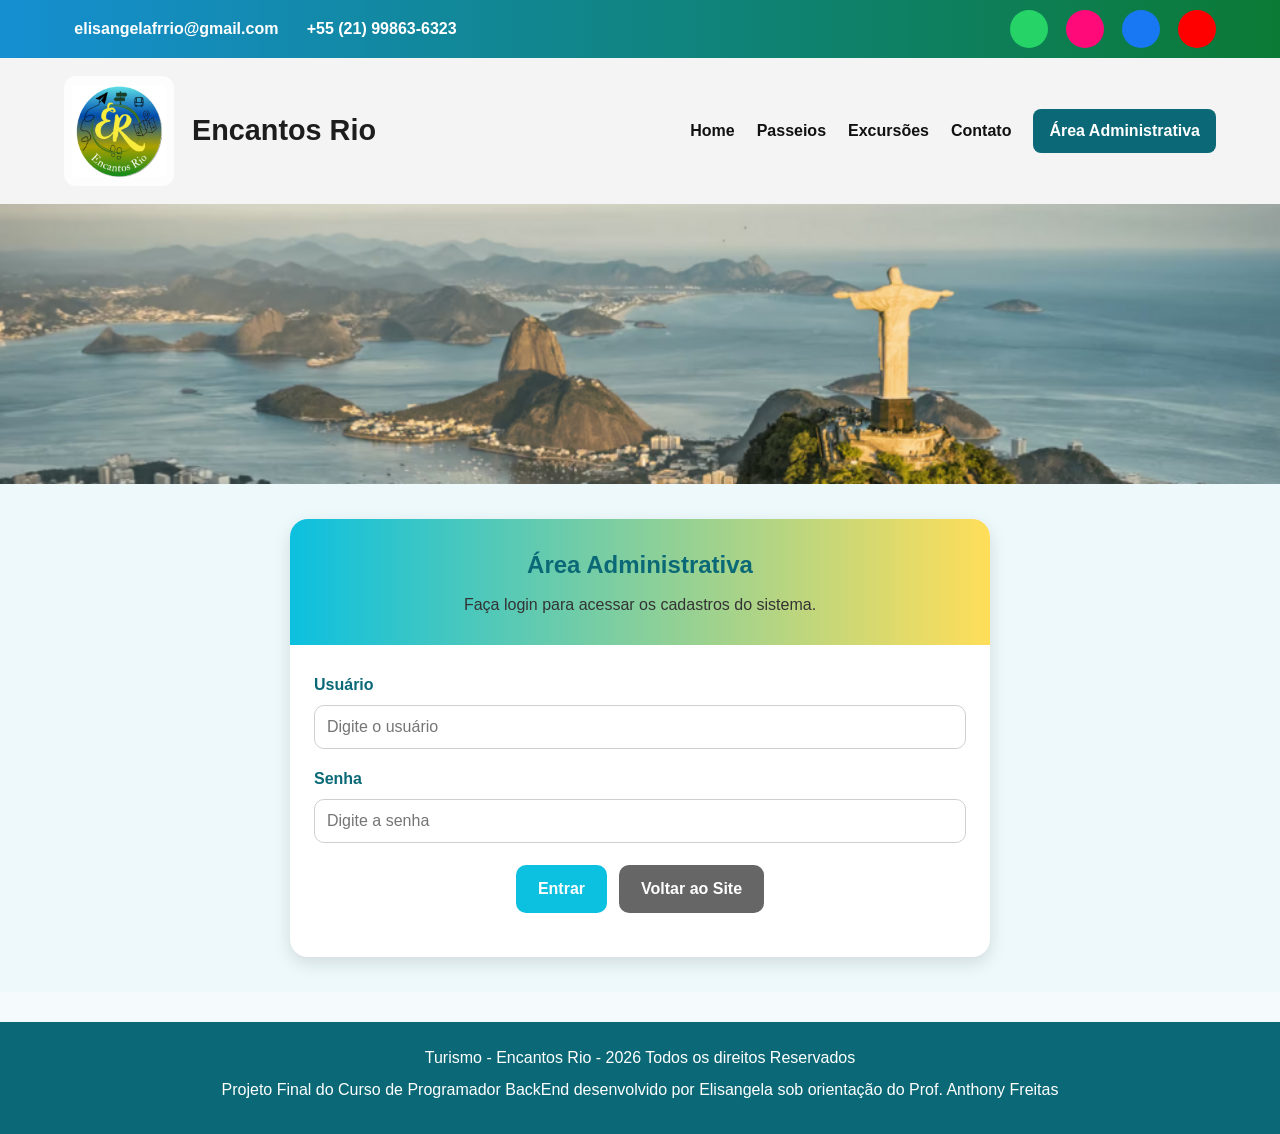
==== cliente.html @ 054d8b11 "Add files via upload" ====
<!DOCTYPE html>
<html lang="pt-BR">
<head>
    <meta charset="UTF-8">
    <meta name="viewport" content="width=device-width, initial-scale=1.0">
    <title>Clientes - Encantos Rio</title>
    <link rel="stylesheet" href="style.css">
</head>
<body onload="verificarLogin(); listarClientes()">
  <header class="topo-interno">
    <h1>Cadastro de Clientes</h1>
    <nav class="menu">
      <a href="admin.html">Painel</a>
      <a href="cliente.html">Clientes</a>
      <a href="passeio.html">Passeios</a>
      <a href="venda.html">Vendas</a>
      <a href="#" onclick="logout()">Sair</a>
    </nav>
  </header>

    <main class="container pagina">
        <section class="form-section">
            <h2>Novo Cliente</h2>

            <form id="formCliente">
                <div class="grid-form">
                    <div>
                        <label for="nomeCliente">Nome</label>
                        <input type="text" id="nomeCliente" required>
                    </div>

                    <div>
                        <label for="cpfCliente">CPF</label>
                        <input type="text" id="cpfCliente" required>
                    </div>

                    <div>
                        <label for="dataNascimentoCliente">Data de Nascimento</label>
                        <input type="date" id="dataNascimentoCliente">
                    </div>

                    <div>
                        <label for="idiomaCliente">Idioma</label>
                        <input type="text" id="idiomaCliente">
                    </div>

                    <div>
                        <label for="enderecoCliente">Endereço</label>
                        <input type="text" id="enderecoCliente">
                    </div>

                    <div>
                        <label for="bairroCliente">Bairro</label>
                        <input type="text" id="bairroCliente">
                    </div>

                    <div>
                        <label for="cidadeCliente">Cidade</label>
                        <input type="text" id="cidadeCliente">
                    </div>

                    <div>
                        <label for="telefoneCliente">Telefone</label>
                        <input type="text" id="telefoneCliente">
                    </div>

                    <div>
                        <label for="emailCliente">Email</label>
                        <input type="email" id="emailCliente">
                    </div>
                </div>

                <button type="submit" class="btn">Cadastrar Cliente</button>
            </form>

            <p id="mensagemCliente" class="mensagem"></p>
        </section>

        <section class="busca-section">
            <h2>Buscar Cliente</h2>

            <div class="barra-busca">
                <input type="number" id="buscarIdCliente" placeholder="Buscar por ID">
                <button class="btn" onclick="buscarClientePorId()">Buscar ID</button>
            </div>

            <div class="barra-busca">
                <input type="text" id="buscarNomeCliente" placeholder="Buscar por nome">
                <button class="btn" onclick="buscarClientePorNome()">Buscar Nome</button>
            </div>

            <div class="barra-busca">
                <button class="btn" onclick="listarClientes()">Listar Todos</button>
            </div>
        </section>

        <section class="tabela-section">
            <h2>Lista de Clientes</h2>
            <div class="tabela-container">
                <table>
                    <thead>
                        <tr>
                            <th>ID</th>
                            <th>Nome</th>
                            <th>CPF</th>
                            <th>Cidade</th>
                            <th>Telefone</th>
                            <th>Email</th>
                        </tr>
                    </thead>
                    <tbody id="tabelaClientes"></tbody>
                </table>
            </div>
        </section>
    </main>

    <script src="script.js"></script>
</body>
</html>
---- style.css ----
* {
    margin: 0;
    padding: 0;
    box-sizing: border-box;
}

body {
    font-family: Arial, sans-serif;
    background: #f5fbfc;
    color: #222;
    line-height: 1.5;
}

.container {
    width: 90%;
    max-width: 1200px;
    margin: 0 auto;
}

.topo {
    background: linear-gradient(90deg, #0cc0df, #ffde59);
    padding-bottom: 10px;
    box-shadow: 0 2px 8px rgba(0, 0, 0, 0.15);
}

.topo-conteudo {
    display: flex;
    align-items: center;
    gap: 20px;
    padding: 20px 0;
}

.logo {
    width: 110px;
    height: 110px;
    object-fit: contain;
    background: #ffffffcc;
    border-radius: 12px;
    padding: 8px;
}

.titulo-area h1 {
    font-size: 2rem;
    margin-bottom: 5px;
}

.titulo-area p {
    font-size: 1rem;
    max-width: 700px;
}

.menu {
    display: flex;
    justify-content: center;
    gap: 12px;
    flex-wrap: wrap;
    padding: 10px 15px;
}

.menu a {
    text-decoration: none;
    color: #222;
    font-weight: bold;
    background: #ffffffcc;
    padding: 10px 18px;
    border-radius: 25px;
    transition: 0.3s;
}

.menu a:hover {
    background: #fff;
    transform: translateY(-2px);
}

.hero {
    padding: 50px 0;
    text-align: center;
}

.hero h2 {
    font-size: 2rem;
    margin-bottom: 18px;
}

.hero p {
    max-width: 850px;
    margin: 0 auto 12px;
}

.botoes-home {
    margin-top: 25px;
    display: flex;
    justify-content: center;
    gap: 14px;
    flex-wrap: wrap;
}

.btn {
    display: inline-block;
    background: #0cc0df;
    color: #fff;
    text-decoration: none;
    border: none;
    padding: 12px 20px;
    border-radius: 10px;
    cursor: pointer;
    font-weight: bold;
    transition: 0.3s;
}

.btn:hover {
    background: #099cb6;
}

.secao {
    padding: 35px 0;
}

.secao h2 {
    margin-bottom: 20px;
    text-align: center;
}

.cards {
    display: grid;
    grid-template-columns: repeat(auto-fit, minmax(250px, 1fr));
    gap: 18px;
}

.card {
    background: #fff;
    border-radius: 14px;
    padding: 20px;
    box-shadow: 0 3px 10px rgba(0, 0, 0, 0.08);
}

.card h3 {
    margin-bottom: 10px;
    color: #067c8f;
}

.contato p {
    margin-bottom: 10px;
}

.rodape {
    margin-top: 30px;
    text-align: center;
    padding: 20px;
    background: #0b7988;
    color: #fff;
}

.pagina {
    padding: 30px 0 40px;
}

.form-section,
.busca-section,
.tabela-section {
    background: #fff;
    border-radius: 14px;
    padding: 22px;
    margin-bottom: 25px;
    box-shadow: 0 3px 10px rgba(0, 0, 0, 0.08);
}

.form-section h2,
.busca-section h2,
.tabela-section h2 {
    margin-bottom: 18px;
    color: #067c8f;
}

.grid-form {
    display: grid;
    grid-template-columns: repeat(auto-fit, minmax(220px, 1fr));
    gap: 16px;
    margin-bottom: 18px;
}

.grid-form div {
    display: flex;
    flex-direction: column;
}

.campo-largo {
    grid-column: 1 / -1;
}

label {
    margin-bottom: 6px;
    font-weight: bold;
}

input,
select,
textarea {
    padding: 10px;
    border: 1px solid #ccc;
    border-radius: 8px;
    font-size: 1rem;
}

textarea {
    min-height: 100px;
    resize: vertical;
}

.barra-busca {
    display: flex;
    gap: 10px;
    flex-wrap: wrap;
    margin-bottom: 12px;
}

.tabela-container {
    overflow-x: auto;
}

table {
    width: 100%;
    border-collapse: collapse;
    min-width: 750px;
}

th,
td {
    border: 1px solid #ddd;
    padding: 10px;
    text-align: left;
}

th {
    background: #0cc0df;
    color: #fff;
}

tr:nth-child(even) {
    background: #f8f8f8;
}

.mensagem {
    margin-top: 12px;
    font-weight: bold;
    color: #067c8f;
}

@media (max-width: 768px) {
    .topo-conteudo {
        flex-direction: column;
        text-align: center;
    }

    .logo {
        width: 90px;
        height: 90px;
    }

    .hero h2 {
        font-size: 1.6rem;
    }
}

.barra-topo {
  background: linear-gradient(90deg, #158fd1, #0b7a35);
  color: white;
  padding: 10px 0;
  font-weight: bold;
}

.barra-topo-conteudo {
  display: flex;
  justify-content: space-between;
  align-items: center;
  gap: 20px;
  flex-wrap: wrap;
}

.topo-esquerda,
.topo-direita {
  display: flex;
  align-items: center;
  gap: 18px;
  flex-wrap: wrap;
}

.icone-social {
  width: 38px;
  height: 38px;
  border-radius: 50%;
  display: inline-flex;
  justify-content: center;
  align-items: center;
  color: white;
  text-decoration: none;
  font-size: 1.1rem;
  transition: 0.3s;
}

.icone-social:hover {
  transform: scale(1.08);
  opacity: 0.9;
}

.whatsapp {
  background: #25d366;
}

.instagram {
  background: #ff0a78;
}

.facebook {
  background: #1877f2;
}

.youtube {
  background: #ff0000;
}

.cabecalho-site {
  background: #f4f4f4;
  padding: 18px 0;
}

.cabecalho-conteudo {
  display: flex;
  justify-content: space-between;
  align-items: center;
  gap: 25px;
  flex-wrap: wrap;
}

.logo-nome {
  display: flex;
  align-items: center;
  gap: 18px;
}

.logo-nome h1 {
  font-size: 1.8rem;
  color: #1d1d1d;
}

.menu-principal {
  display: flex;
  gap: 22px;
  align-items: center;
  flex-wrap: wrap;
}

.menu-principal a {
  text-decoration: none;
  color: #111;
  font-weight: bold;
  transition: 0.3s;
}

.menu-principal a:hover {
  color: #0cc0df;
}

.btn-admin-link {
  background: #0b6977;
  color: white !important;
  padding: 10px 16px;
  border-radius: 8px;
}

.btn-admin-link:hover {
  background: #084f59;
}

.banner {
  background: url('img/banner-rio.jpg') center/cover no-repeat;
  min-height: 430px;
  display: flex;
  align-items: center;
}

.banner-overlay {
  width: 100%;
  min-height: 430px;
  background: rgba(0, 0, 0, 0.25);
  display: flex;
  align-items: center;
}

.banner-texto {
  color: white;
}

.banner-texto h2 {
  max-width: 750px;
  font-size: 2.3rem;
  margin-bottom: 15px;
}

.banner-texto p {
  max-width: 650px;
  font-size: 1.1rem;
}

.secao-clara {
  background: #eef9fb;
}

.login-box {
  max-width: 520px;
  margin: 40px auto;
}

.login-grid {
  grid-template-columns: 1fr;
}

.dica-login {
  margin-top: 15px;
  color: #555;
}

.botao-link {
  display: inline-block;
  margin-top: 12px;
  background: #0cc0df;
  color: white;
  text-decoration: none;
  padding: 10px 16px;
  border-radius: 8px;
  font-weight: bold;
}

.botao-link:hover {
  background: #0999b2;
}

@media (max-width: 768px) {
  .barra-topo-conteudo,
  .cabecalho-conteudo {
    flex-direction: column;
    align-items: flex-start;
  }

  .banner-texto h2 {
    font-size: 1.8rem;
  }
}

.banner-imagem {
  width: 100%;
  overflow: hidden;
}

.banner-imagem img {
  width: 100%;
  height: 420px;
  object-fit: cover;
  display: block;
}

.texto-centralizado-home {
  text-align: center;
  max-width: 800px;
  margin: 15px auto 0;
  font-size: 1.1rem;
}

.cards-home {
  display: grid;
  grid-template-columns: repeat(auto-fit, minmax(260px, 1fr));
  gap: 24px;
  margin-top: 28px;
}

.card-home {
  background: white;
  border-radius: 16px;
  overflow: hidden;
  box-shadow: 0 4px 14px rgba(0, 0, 0, 0.10);
  padding: 0 0 20px;
  transition: 0.3s;
  display: flex;
  flex-direction: column;
}

.card-home:hover {
  transform: translateY(-5px);
}

.card-img {
  width: 100%;
  height: 190px;
  object-fit: cover;
  display: block;
  margin-bottom: 16px;
}

.card-home h3,
.card-home p,
.card-home a {
  padding-left: 18px;
  padding-right: 18px;
}

.card-home h3 {
  margin-bottom: 10px;
  color: #0a6f7f;
}

.card-home p {
  margin-bottom: 10px;
}

.contato-centralizado {
  text-align: center;
}

.contato-centralizado p {
  margin-bottom: 10px;
}

.rodape {
  text-align: center;
  padding: 24px 16px;
  background: #0b6977;
  color: white;
  margin-top: 30px;
}

.rodape p {
  margin-bottom: 8px;
}

.dropdown {
  position: relative;
}

.dropdown > a {
  display: inline-block;
}

.dropdown-menu {
  display: none;
  position: absolute;
  top: 100%;
  left: 0;
  min-width: 280px;
  background: white;
  border-radius: 10px;
  box-shadow: 0 6px 18px rgba(0,0,0,0.14);
  padding: 10px 0;
  z-index: 1000;
}

.dropdown-menu a {
  display: block;
  padding: 10px 16px;
  color: #111;
  text-decoration: none;
  font-weight: normal;
}

.dropdown-menu a:hover {
  background: #eef9fb;
  color: #0cc0df;
}

.dropdown:hover .dropdown-menu {
  display: block;
}

.banner-menor img {
  height: 280px;
}

.card-admin-central {
  max-width: 700px;
  margin: 0 auto;
  background: white;
  border-radius: 18px;
  overflow: hidden;
  box-shadow: 0 6px 18px rgba(0,0,0,0.12);
}

.card-admin-topo {
  background: linear-gradient(90deg, #0cc0df, #ffde59);
  padding: 28px 24px;
  text-align: center;
}

.card-admin-topo h2 {
  margin-bottom: 10px;
  color: #0b6977;
}

.card-admin-topo p {
  color: #333;
  font-weight: 500;
}

.card-admin-form {
  padding: 28px 24px 32px;
}

.acoes-centralizadas {
  justify-content: center;
  align-items: center;
}

.mensagem-centralizada {
  text-align: center;
}

.botao-link-secundario {
  background: #666;
}

.botao-link-secundario:hover {
  background: #4d4d4d;
}

.titulo-admin {
  text-align: center;
  margin-bottom: 28px;
}

.titulo-admin h2 {
  color: #0b6977;
  margin-bottom: 10px;
}

.cards-admin .card-home {
  min-height: 100%;
}

.invisivel {
  color: white;
  font-size: 0.1px;
  user-select: none;
  margin-top: 0;
  height: 0;
  overflow: hidden;
}

.form-login {
  display: flex;
  flex-direction: column;
  gap: 18px;
}

.campo-login {
  display: flex;
  flex-direction: column;
}

.campo-login label {
  margin-bottom: 8px;
  font-weight: bold;
  color: #0b6977;
}

.campo-login input {
  width: 100%;
  padding: 12px;
  border: 1px solid #cfcfcf;
  border-radius: 10px;
  font-size: 1rem;
  outline: none;
}

.campo-login input:focus {
  border-color: #0cc0df;
  box-shadow: 0 0 0 3px rgba(12, 192, 223, 0.15);
}

.acoes-login {
  margin-top: 22px;
  display: flex;
  justify-content: center;
  gap: 12px;
  flex-wrap: wrap;
}

.btn-principal {
  background: #0cc0df;
  color: white;
  border: none;
  padding: 12px 20px;
  border-radius: 10px;
  cursor: pointer;
  font-weight: bold;
  text-decoration: none;
  transition: 0.3s;
}

.btn-principal:hover {
  background: #0999b2;
}

.botao-link {
  display: inline-block;
  background: #0cc0df;
  color: white;
  text-decoration: none;
  padding: 12px 20px;
  border-radius: 10px;
  font-weight: bold;
  transition: 0.3s;
}

.botao-link:hover {
  background: #0999b2;
}

.botao-link-secundario {
  background: #666;
}

.botao-link-secundario:hover {
  background: #4d4d4d;
}

.btn-padrao {
  display: inline-block;
  background: #0cc0df;
  color: white;
  border: none;
  padding: 12px 22px;
  border-radius: 10px;
  font-weight: bold;
  text-decoration: none;
  cursor: pointer;
  transition: 0.3s;
  font-size: 1rem;
  text-align: center;
}

.btn-padrao:hover {
  background: #0999b2;
}

.btn-secundario {
  background: #666;
}

.btn-secundario:hover {
  background: #4d4d4d;
}

.acoes-login {
  margin-top: 22px;
  display: flex;
  justify-content: center;
  gap: 12px;
  flex-wrap: wrap;
}
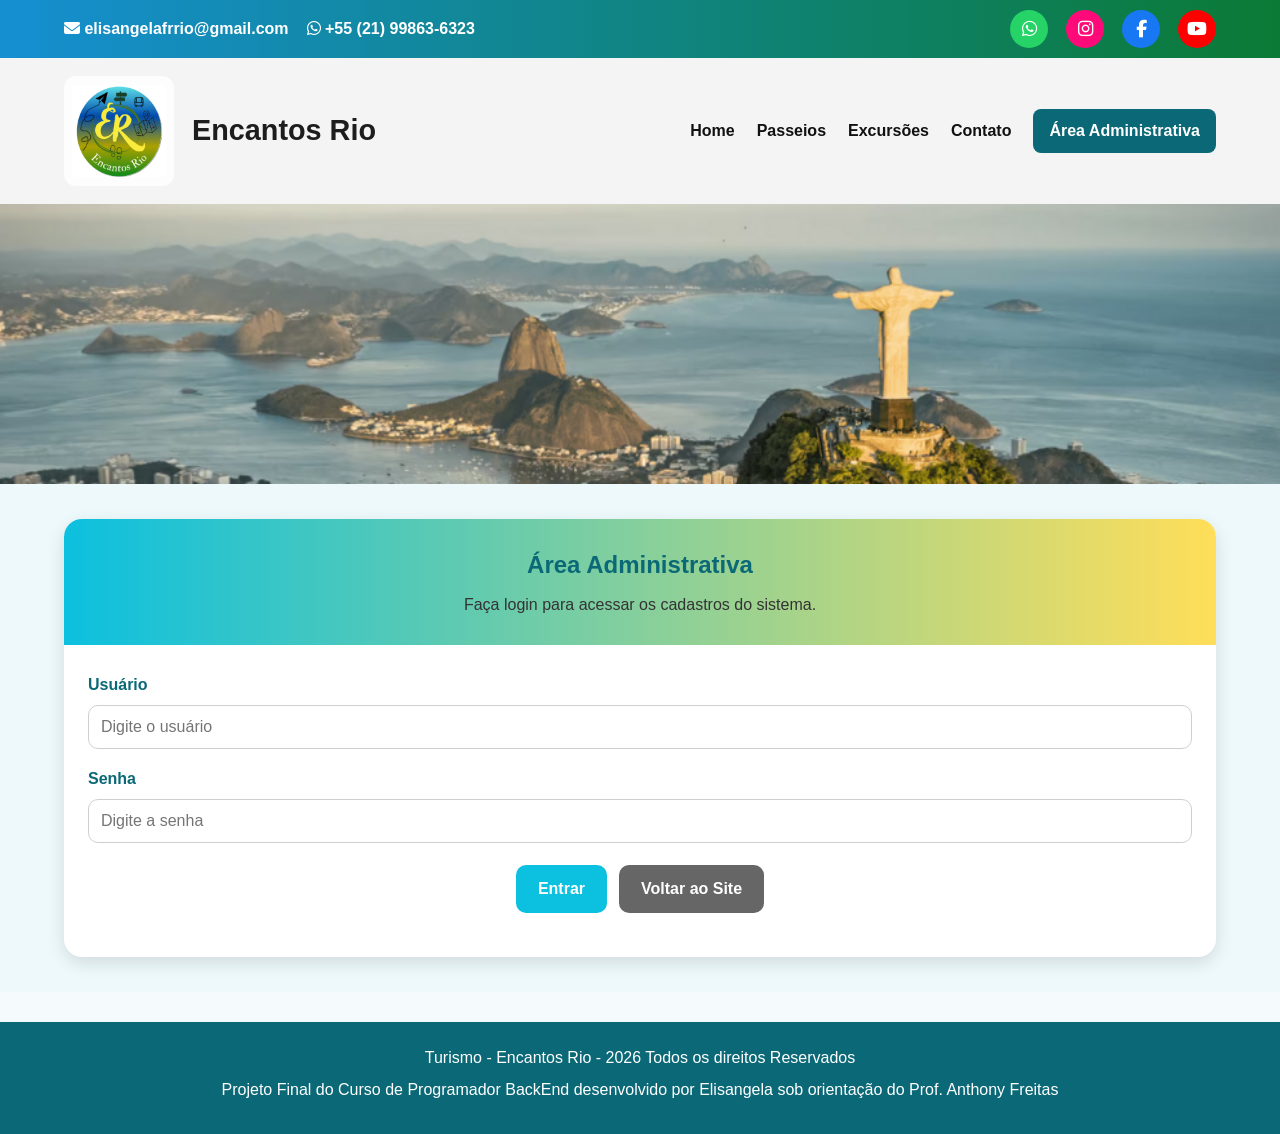
==== commit ccdc1dec: "Add files via upload" ====
--- a/cliente.html
+++ b/cliente.html
@@ -1,119 +1,111 @@
 <!DOCTYPE html>
 <html lang="pt-BR">
 <head>
-    <meta charset="UTF-8">
-    <meta name="viewport" content="width=device-width, initial-scale=1.0">
-    <title>Clientes - Encantos Rio</title>
-    <link rel="stylesheet" href="style.css">
+  <meta charset="UTF-8">
+  <title>Clientes - Encantos Rio</title>
+  <link rel="stylesheet" href="style.css">
+  <link rel="stylesheet" href="https://cdnjs.cloudflare.com/ajax/libs/font-awesome/6.5.2/css/all.min.css">
 </head>
+
 <body onload="verificarLogin(); listarClientes()">
-  <header class="topo-interno">
-    <h1>Cadastro de Clientes</h1>
-    <nav class="menu">
+
+<header class="cabecalho-site">
+  <div class="container cabecalho-conteudo">
+    <div class="logo-nome">
+      <img src="img/logo.png" class="logo">
+      <h1>Encantos Rio</h1>
+    </div>
+
+    <nav class="menu-principal">
       <a href="admin.html">Painel</a>
       <a href="cliente.html">Clientes</a>
       <a href="passeio.html">Passeios</a>
       <a href="venda.html">Vendas</a>
-      <a href="#" onclick="logout()">Sair</a>
+      <a href="#" class="btn-admin-link" onclick="logout()">Sair</a>
     </nav>
-  </header>
+  </div>
+</header>
 
-    <main class="container pagina">
-        <section class="form-section">
-            <h2>Novo Cliente</h2>
+<section class="secao secao-clara">
+  <div class="container">
 
-            <form id="formCliente">
-                <div class="grid-form">
-                    <div>
-                        <label for="nomeCliente">Nome</label>
-                        <input type="text" id="nomeCliente" required>
-                    </div>
+    <div class="card-admin-central">
+      <div class="card-admin-topo">
+        <h2>Cadastro de Clientes</h2>
+      </div>
 
-                    <div>
-                        <label for="cpfCliente">CPF</label>
-                        <input type="text" id="cpfCliente" required>
-                    </div>
+      <div class="card-admin-form">
+        <input type="hidden" id="clienteId">
 
-                    <div>
-                        <label for="dataNascimentoCliente">Data de Nascimento</label>
-                        <input type="date" id="dataNascimentoCliente">
-                    </div>
+        <div class="form-grid-2">
+          <div class="campo-form">
+            <label>Nome</label>
+            <input type="text" id="nomeCliente">
+          </div>
 
-                    <div>
-                        <label for="idiomaCliente">Idioma</label>
-                        <input type="text" id="idiomaCliente">
-                    </div>
+          <div class="campo-form">
+            <label>CPF</label>
+            <input type="text" id="cpfCliente">
+          </div>
 
-                    <div>
-                        <label for="enderecoCliente">Endereço</label>
-                        <input type="text" id="enderecoCliente">
-                    </div>
+          <div class="campo-form">
+            <label>Data Nascimento</label>
+            <input type="date" id="dataNascimentoCliente">
+          </div>
 
-                    <div>
-                        <label for="bairroCliente">Bairro</label>
-                        <input type="text" id="bairroCliente">
-                    </div>
+          <div class="campo-form">
+            <label>Telefone</label>
+            <input type="text" id="telefoneCliente">
+          </div>
 
-                    <div>
-                        <label for="cidadeCliente">Cidade</label>
-                        <input type="text" id="cidadeCliente">
-                    </div>
+          <div class="campo-form">
+            <label>Email</label>
+            <input type="email" id="emailCliente">
+          </div>
 
-                    <div>
-                        <label for="telefoneCliente">Telefone</label>
-                        <input type="text" id="telefoneCliente">
-                    </div>
+          <div class="campo-form">
+            <label>Cidade</label>
+            <input type="text" id="cidadeCliente">
+          </div>
+        </div>
 
-                    <div>
-                        <label for="emailCliente">Email</label>
-                        <input type="email" id="emailCliente">
-                    </div>
-                </div>
+        <div class="acoes-login">
+          <button class="btn-padrao" onclick="salvarCliente()">Salvar</button>
+          <button class="btn-padrao btn-secundario" onclick="limparFormularioCliente()">Limpar</button>
+        </div>
 
-                <button type="submit" class="btn">Cadastrar Cliente</button>
-            </form>
+        <p id="mensagemCliente" class="mensagem mensagem-centralizada"></p>
+      </div>
+    </div>
 
-            <p id="mensagemCliente" class="mensagem"></p>
-        </section>
+    <div class="card-admin-central espacamento-topo">
+      <div class="card-admin-topo">
+        <h2>Lista de Clientes</h2>
+      </div>
 
-        <section class="busca-section">
-            <h2>Buscar Cliente</h2>
+      <div class="card-admin-form">
+        <div class="tabela-wrapper">
+          <table>
+            <thead>
+              <tr>
+                <th>ID</th>
+                <th>Nome</th>
+                <th>CPF</th>
+                <th>Telefone</th>
+                <th>Email</th>
+                <th>Cidade</th>
+                <th>Ações</th>
+              </tr>
+            </thead>
+            <tbody id="tabelaClientes"></tbody>
+          </table>
+        </div>
+      </div>
+    </div>
 
-            <div class="barra-busca">
-                <input type="number" id="buscarIdCliente" placeholder="Buscar por ID">
-                <button class="btn" onclick="buscarClientePorId()">Buscar ID</button>
-            </div>
+  </div>
+</section>
 
-            <div class="barra-busca">
-                <input type="text" id="buscarNomeCliente" placeholder="Buscar por nome">
-                <button class="btn" onclick="buscarClientePorNome()">Buscar Nome</button>
-            </div>
-
-            <div class="barra-busca">
-                <button class="btn" onclick="listarClientes()">Listar Todos</button>
-            </div>
-        </section>
-
-        <section class="tabela-section">
-            <h2>Lista de Clientes</h2>
-            <div class="tabela-container">
-                <table>
-                    <thead>
-                        <tr>
-                            <th>ID</th>
-                            <th>Nome</th>
-                            <th>CPF</th>
-                            <th>Cidade</th>
-                            <th>Telefone</th>
-                            <th>Email</th>
-                        </tr>
-                    </thead>
-                    <tbody id="tabelaClientes"></tbody>
-                </table>
-            </div>
-        </section>
-    </main>
-
-    <script src="script.js"></script>
+<script src="script.js"></script>
 </body>
 </html>
--- a/style.css
+++ b/style.css
@@ -252,6 +252,7 @@
         text-align: center;
     }
 
+
     .logo {
         width: 90px;
         height: 90px;
@@ -754,4 +755,150 @@
   justify-content: center;
   gap: 12px;
   flex-wrap: wrap;
+}
+
+.form-grid-2 {
+  display: grid;
+  grid-template-columns: repeat(auto-fit, minmax(220px, 1fr));
+  gap: 18px;
+}
+
+.campo-form {
+  display: flex;
+  flex-direction: column;
+}
+
+.campo-form label {
+  margin-bottom: 6px;
+  font-weight: bold;
+  color: #0b6977;
+}
+
+.campo-form input,
+.campo-form select {
+  padding: 11px;
+  border-radius: 10px;
+  border: 1px solid #ccc;
+  font-size: 1rem;
+}
+
+.campo-form input:focus,
+.campo-form select:focus {
+  border-color: #0cc0df;
+  outline: none;
+  box-shadow: 0 0 0 3px rgba(12, 192, 223, 0.15);
+}
+
+.full {
+  grid-column: 1 / -1;
+}
+
+.btn-padrao {
+  display: inline-block;
+  background: #0cc0df;
+  color: white;
+  border: none;
+  padding: 12px 22px;
+  border-radius: 10px;
+  font-weight: bold;
+  text-decoration: none;
+  cursor: pointer;
+  transition: 0.3s;
+  font-size: 1rem;
+  text-align: center;
+}
+
+.btn-padrao:hover {
+  background: #0999b2;
+}
+
+.btn-secundario {
+  background: #666;
+}
+
+.btn-secundario:hover {
+  background: #4d4d4d;
+}
+
+.acoes-login {
+  margin-top: 22px;
+  display: flex;
+  justify-content: center;
+  gap: 12px;
+  flex-wrap: wrap;
+}
+
+.espacamento-topo {
+  margin-top: 28px;
+}
+
+.mensagem-centralizada {
+  text-align: center;
+}
+
+
+.tabela-wrapper {
+  width: 100%;
+  overflow-x: auto;
+  overflow-y: auto;
+  border-radius: 12px;
+  background: white;
+  padding-bottom: 6px;
+}
+
+.tabela-wrapper table {
+  width: 100%;
+  min-width: 1000px;
+}
+
+.tabela-wrapper::-webkit-scrollbar {
+  height: 10px;
+}
+
+.tabela-wrapper::-webkit-scrollbar-track {
+  background: #dfeff2;
+  border-radius: 10px;
+}
+
+.tabela-wrapper::-webkit-scrollbar-thumb {
+  background: #0cc0df;
+  border-radius: 10px;
+}
+
+.tabela-wrapper::-webkit-scrollbar-thumb:hover {
+  background: #0999b2;
+}
+
+table {
+  width: 100%;
+  border-collapse: collapse;
+}
+
+th,
+td {
+  border: 1px solid #ddd;
+  padding: 12px 10px;
+  text-align: left;
+  white-space: nowrap;
+}
+
+th {
+  background: #0cc0df;
+  color: white;
+}
+
+tr:nth-child(even) {
+  background: #f4fcfd;
+}
+
+.card-admin-central {
+  width: 100%;
+  max-width: 1400px; 
+  margin: 0 auto;
+}
+
+@media (min-width: 1200px) {
+  .container {
+    max-width: 1300px;
+  }
 }
